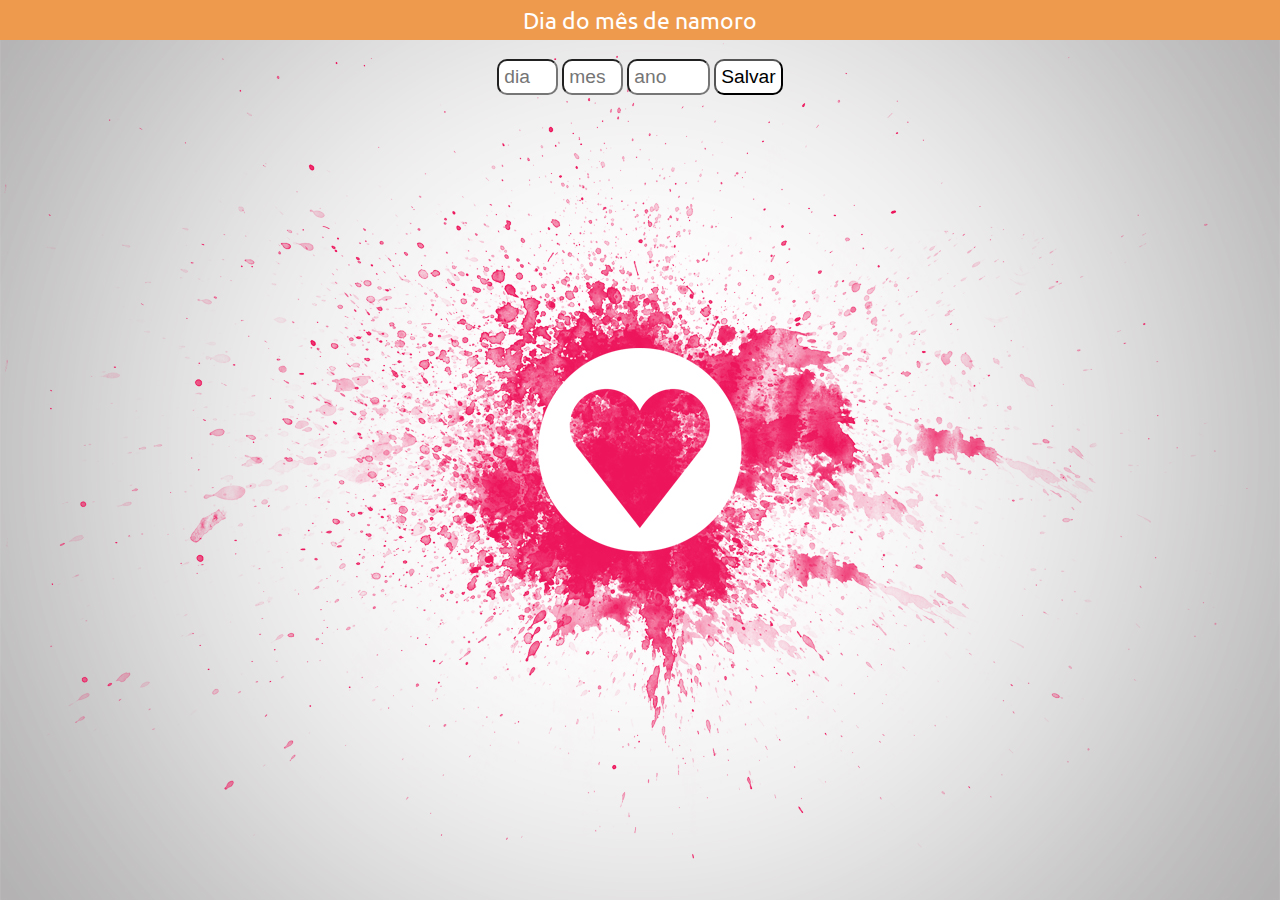
==== index.html @ 0b7e7f08 "design" ====
<!DOCTYPE html>
<html lang="pt-br">
    <head>
        <meta charset="utf-8">
        <meta name="viewport" content="width=device-width, user-scalable=no, initial-scale=1, maximum-scale=1.0">
        <title>Dia do mês de namoro</title>
        <link rel="stylesheet" type="text/css" href="http://fonts.googleapis.com/css?family=Ubuntu:regular,bold&subset=Latin">
        <link rel="stylesheet" type="text/css" href="/static/style.css">
        <script src="/static/js/main.js"></script>
        <meta charset="utf-8">
    </head>
    <body style="margin: 0;">

        <div id="tela_salvar">
            <div class="title">Dia do mês de namoro</div>
            <p>
                <input type="text" id="dia" size="2" maxlength="2" placeholder="dia">
                <input type="text" id="mes" size="2" maxlength="2" placeholder="mes">
                <input type="text" id="ano" size="4" maxlength="4" placeholder="ano">
                <input type="button" id="salvar" value="Salvar">
            </p>
        </div>
        <div id="tela_resultado">
            
        </div>

        <script>

        var tela_resultado = document.getElementById('tela_resultado');
        var tela_salvar = document.getElementById('tela_salvar');
        var btnSalvar = document.getElementById('salvar');

        var reset = function (){
            // console.log('reset');
            localStorage.clear();
            tela_resultado.style.display = "none";
            salvar();
        }

        var resultado = function() {
            var niver = localStorage.getItem('niver');
            // console.log('resultado');
            tela_resultado.style.display = "block";
            data = niver.split('/');
            dia = data[0];
            mes = data[1];
            ano = data[2];
            // console.log(dia);

            function totaldifDate(data1, data2) {
                var birthdiaThisYear = new Date(data2.getFullYear(), data1.getMonth(), data1.getDate());
                var ano = data2.getFullYear() - data1.getFullYear();

                if(birthdiaThisYear > data2) {
                    ano--;
                }

                // console.log(data1.getMonth());
                // console.log(data2.getMonth()+1);

                mes = 12-data1.getMonth()+data2.getMonth()+1;
                if ( mes > 12 ){
                    mes = mes - 12;
                } else if( mes == 12 ){
                    ano++;
                    mes = 0;
                }

                if ( mes == 0 ){
                    mes = '';
                } else {
                    if (mes == 1){
                        mes = " e " + mes + " mes";
                    }
                    else {
                        mes = " e " + mes + " meses";
                    }

                }
                if (ano > 1)
                    return ano + " anos" + mes + ' de amor';
                else
                    return ano + " ano" + mes + ' de amor';

            }

            function difDate(data1, data2) {
                return Math.ceil((data1.getTime()-data2.getTime())/1000/60/60/24);
            }

            var resultado = tela_resultado;
            var df = new Date();
            var df = new Date(df.getFullYear(), df.getMonth(), df.getDate());
            var di = new Date(df.getFullYear(), df.getMonth(), dia);
            // console.log(mes);
            var tdi = new Date(ano, mes, dia);
            // console.log('data inicial total ' + tdi);
            // console.log('data inicial ' + di);
            // console.log('data final ' + df);

            if ( di < df ) {
                var di = new Date(df.getFullYear(), df.getMonth()+1, dia);
                // console.log('data inicial for menor que data final');
            }

            total_dias = totaldifDate(tdi, df);
            dias = difDate(di, df);

            if ( dias == 0 ) {
                resultado.innerHTML = '<p>Parabéns</p><p>' + total_dias + '</p>';
            } else {


                // var hoje = new Date();
                // mes = (12-hoje.getMonth())+tdi.getMonth();
                // if( mes ){

                // }
                // console.log(mes);

                if ( dias == 1){
                    dias = dias + " dia";
                } else {
                    dias = dias + " dias";
                }
                resultado.innerHTML = "<div class='title'>Dia do mês de namoro</div><p>Próximo dia do mês é daqui:</p>"+dias+"<p></p>";
            }
            resultado.innerHTML = resultado.innerHTML + '<input type="button" id="reset" value="Alterar data">';
            document.getElementById('reset').addEventListener('click', reset);
        }

        var salvar = function (){
            console.log('salvar');
            tela_salvar.style.display = "block";
            function salvar(){
                var dia = document.getElementById('dia').value;
                var mes = document.getElementById('mes').value;
                var ano = document.getElementById('ano').value;

                if ( dia && mes && ano ) {
                    niver = dia + '/' + mes + "/" + ano
                    localStorage.setItem('niver', niver);
                    tela_salvar.style.display = "none";
                    resultado();
                } else {
                    alert('Preencha dia, mes e ano');
                }

            }
            btnSalvar.addEventListener('click', salvar);
        }

        var niver = localStorage.getItem('niver');
        if(niver == null) {
            salvar();
        } else {
            resultado();
        }
        </script>


    </body>
</html>
---- static/style.css ----
body{
    background: url(/static/imgs/bg.jpg) no-repeat center center fixed;
    background-size: cover; /*Css padrão*/
    -webkit-background-size: cover; /*Css safari e chrome*/
    -moz-background-size: cover; /*Css firefox*/
    -ms-background-size: cover; /*Css IE não use mer#^@%#*/
    -o-background-size: cover; /*Css Opera*/
    font-size: 16px;
    font-family: Ubuntu, sans-serif;
}
p {
    text-align: center;
}
div {
    text-align: center;
    font-size: 1.2em;
}
div.title {
    background-color: #EE9A4D;
    color: white;
    padding: 5px;
}
input[type="button"], input[type="text"] {
    padding: 5px;
    background-color: white;
    border-radius: 10px;
    font-size: 1em;
}
#tela_salvar, #tela_resultado {
    display: none;
}
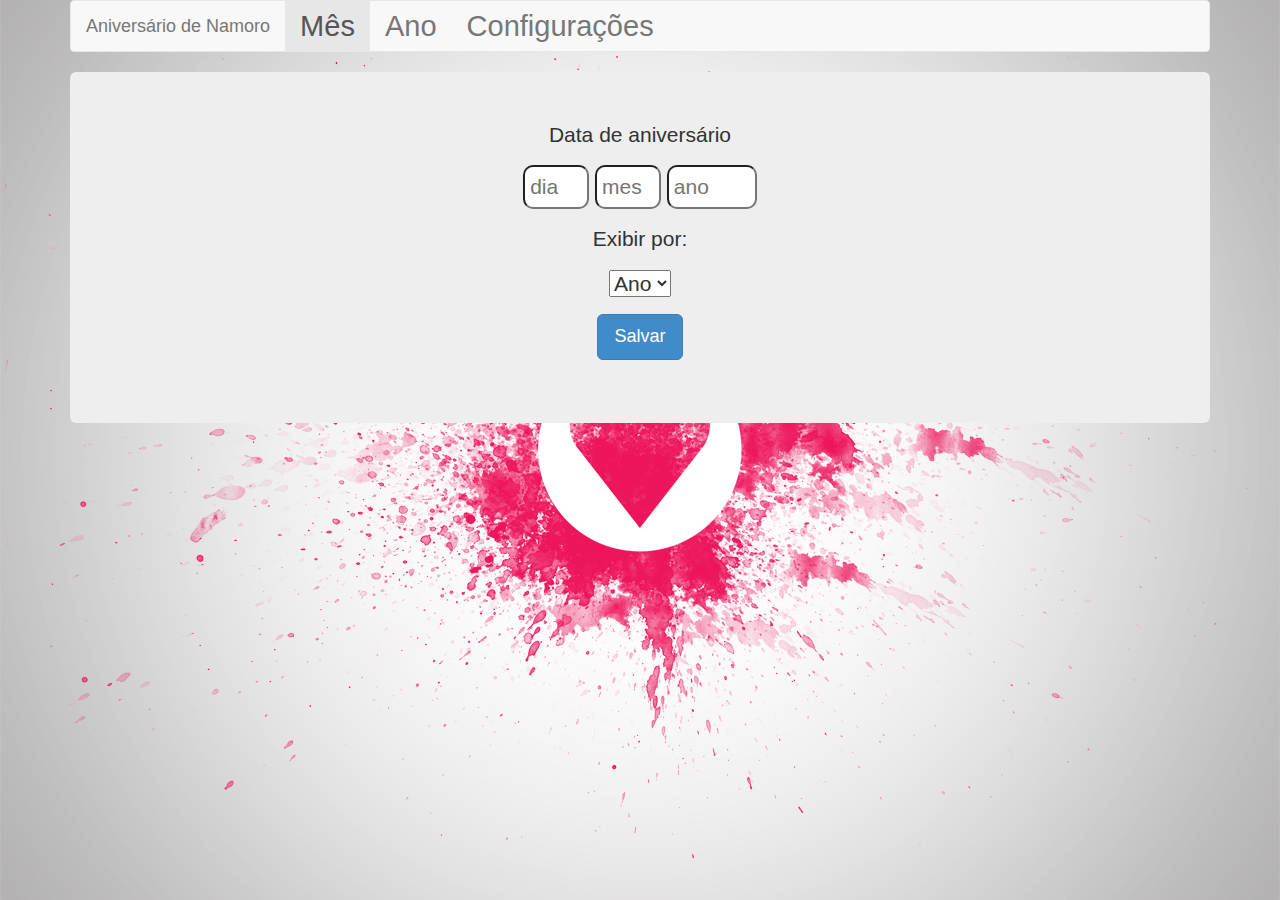
==== commit bb891766: "mor" ====
--- a/index.html
+++ b/index.html
@@ -3,27 +3,57 @@
     <head>
         <meta charset="utf-8">
         <meta name="viewport" content="width=device-width, user-scalable=no, initial-scale=1, maximum-scale=1.0">
-        <title>Dia do mês de namoro</title>
+        <title>Aniversário de Namoro</title>
         <link rel="stylesheet" type="text/css" href="http://fonts.googleapis.com/css?family=Ubuntu:regular,bold&subset=Latin">
         <link rel="stylesheet" type="text/css" href="/static/style.css">
+        <link href="/static/bootstrap/css/bootstrap.min.css" rel="stylesheet">
         <script src="/static/js/main.js"></script>
         <meta charset="utf-8">
     </head>
     <body style="margin: 0;">
 
-        <div id="tela_salvar">
-            <div class="title">Dia do mês de namoro</div>
-            <p>
-                <input type="text" id="dia" size="2" maxlength="2" placeholder="dia">
-                <input type="text" id="mes" size="2" maxlength="2" placeholder="mes">
-                <input type="text" id="ano" size="4" maxlength="4" placeholder="ano">
-                <input type="button" id="salvar" value="Salvar">
-            </p>
-        </div>
-        <div id="tela_resultado">
-            
-        </div>
-
+        <div class="container">
+
+            <!-- Static navbar -->
+            <div class="navbar navbar-default" role="navigation">
+                <div class="container-fluid">
+                    <div class="navbar-header">
+                        <a class="navbar-brand" href="#">Aniversário de Namoro</a>
+                    </div>
+                    <div class="navbar-collapse collapse">
+                        <ul class="nav navbar-nav">
+                            <li class="active"><a href="#">Mês</a></li>
+                            <li><a href="#">Ano</a></li>
+                            <li><a href="#">Configurações</a></li>
+                            <li class="dropdown">
+                        </ul>
+                    </div><!--/.nav-collapse -->
+                </div><!--/.container-fluid -->
+            </div>
+
+            <!-- Main component for a primary marketing message or call to action -->
+            <div id="tela_salvar" class="jumbotron">
+                <p>Data de aniversário</p>
+                <p>
+                    <input type="text" id="dia" size="2" maxlength="2" placeholder="dia">
+                    <input type="text" id="mes" size="2" maxlength="2" placeholder="mes">
+                    <input type="text" id="ano" size="4" maxlength="4" placeholder="ano">
+                </p>
+                <p>Exibir por: </p>
+                <p>
+                    <select id="filtro" name"filtro">
+                        <option value="ano">Ano</option>
+                        <option value="mes">Mês</option>
+                    </select>
+                </p>
+                <p><a class="btn btn-lg btn-primary" type="button" id="salvar">Salvar</a></p>
+            </div>
+
+            <div id="tela_resultado"></div>
+        </div> <!-- /container -->
+
+        <script src="/static/jquery.min.js"></script>
+        <script src="/static/bootstrap/js/bootstrap.min.js"></script>
         <script>
 
         var tela_resultado = document.getElementById('tela_resultado');
@@ -37,7 +67,7 @@
             salvar();
         }
 
-        var resultado = function() {
+        var resultadoMes = function() {
             var niver = localStorage.getItem('niver');
             // console.log('resultado');
             tela_resultado.style.display = "block";
@@ -123,7 +153,7 @@
                 } else {
                     dias = dias + " dias";
                 }
-                resultado.innerHTML = "<div class='title'>Dia do mês de namoro</div><p>Próximo dia do mês é daqui:</p>"+dias+"<p></p>";
+                resultado.innerHTML = "<p>Próximo dia do mês é daqui:</p>"+dias+"<p></p>";
             }
             resultado.innerHTML = resultado.innerHTML + '<input type="button" id="reset" value="Alterar data">';
             document.getElementById('reset').addEventListener('click', reset);
@@ -136,10 +166,12 @@
                 var dia = document.getElementById('dia').value;
                 var mes = document.getElementById('mes').value;
                 var ano = document.getElementById('ano').value;
+                var filtro = document.getElementById('filtro').value;
 
                 if ( dia && mes && ano ) {
                     niver = dia + '/' + mes + "/" + ano
                     localStorage.setItem('niver', niver);
+                    localStorage.setItem('filtro', filtro);
                     tela_salvar.style.display = "none";
                     resultado();
                 } else {
@@ -151,10 +183,16 @@
         }
 
         var niver = localStorage.getItem('niver');
+        var filtro = localStorage.getItem('filtro');
         if(niver == null) {
             salvar();
         } else {
-            resultado();
+            if ( filtro == "mes") {
+               resultadoMes(); 
+            } else {
+               resultadoMes(); 
+
+            }
         }
         </script>
 
--- a/static/style.css
+++ b/static/style.css
@@ -26,6 +26,5 @@
     border-radius: 10px;
     font-size: 1em;
 }
-#tela_salvar, #tela_resultado {
-    display: none;
+.panel p{
 }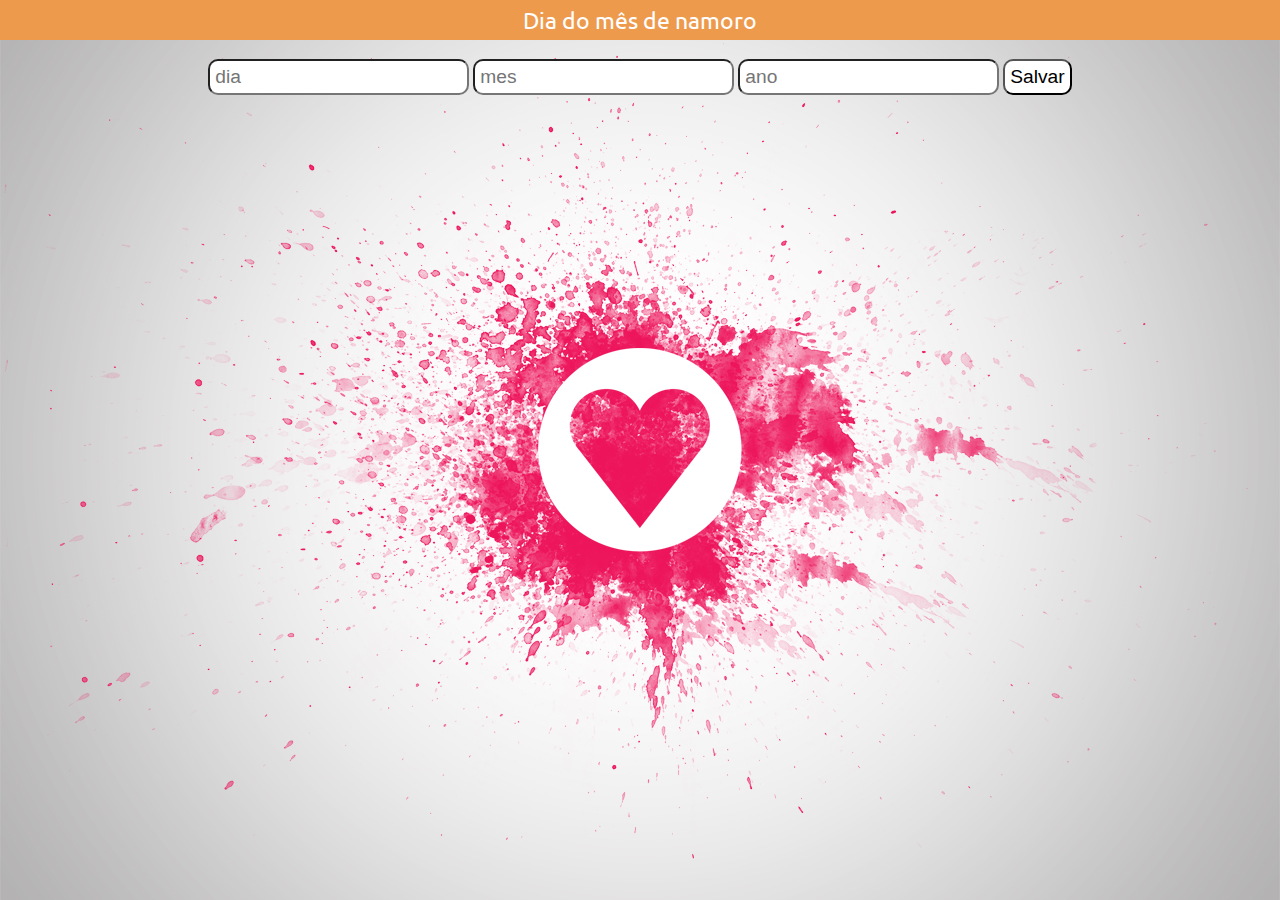
==== commit 5fb5ec4c: "merge" ====
--- a/index.html
+++ b/index.html
@@ -3,57 +3,27 @@
     <head>
         <meta charset="utf-8">
         <meta name="viewport" content="width=device-width, user-scalable=no, initial-scale=1, maximum-scale=1.0">
-        <title>Aniversário de Namoro</title>
+        <title>Dia do mês de namoro</title>
         <link rel="stylesheet" type="text/css" href="http://fonts.googleapis.com/css?family=Ubuntu:regular,bold&subset=Latin">
         <link rel="stylesheet" type="text/css" href="/static/style.css">
-        <link href="/static/bootstrap/css/bootstrap.min.css" rel="stylesheet">
         <script src="/static/js/main.js"></script>
         <meta charset="utf-8">
     </head>
     <body style="margin: 0;">
 
-        <div class="container">
+        <div id="tela_salvar">
+            <div class="title">Dia do mês de namoro</div>
+            <p>
+                <input type="number" id="dia" size="2" maxlength="2" placeholder="dia">
+                <input type="number" id="mes" size="2" maxlength="2" placeholder="mes">
+                <input type="number" id="ano" size="4" maxlength="4" placeholder="ano">
+                <input type="button" id="salvar" value="Salvar">
+            </p>
+        </div>
+        <div id="tela_resultado">
+            
+        </div>
 
-            <!-- Static navbar -->
-            <div class="navbar navbar-default" role="navigation">
-                <div class="container-fluid">
-                    <div class="navbar-header">
-                        <a class="navbar-brand" href="#">Aniversário de Namoro</a>
-                    </div>
-                    <div class="navbar-collapse collapse">
-                        <ul class="nav navbar-nav">
-                            <li class="active"><a href="#">Mês</a></li>
-                            <li><a href="#">Ano</a></li>
-                            <li><a href="#">Configurações</a></li>
-                            <li class="dropdown">
-                        </ul>
-                    </div><!--/.nav-collapse -->
-                </div><!--/.container-fluid -->
-            </div>
-
-            <!-- Main component for a primary marketing message or call to action -->
-            <div id="tela_salvar" class="jumbotron">
-                <p>Data de aniversário</p>
-                <p>
-                    <input type="text" id="dia" size="2" maxlength="2" placeholder="dia">
-                    <input type="text" id="mes" size="2" maxlength="2" placeholder="mes">
-                    <input type="text" id="ano" size="4" maxlength="4" placeholder="ano">
-                </p>
-                <p>Exibir por: </p>
-                <p>
-                    <select id="filtro" name"filtro">
-                        <option value="ano">Ano</option>
-                        <option value="mes">Mês</option>
-                    </select>
-                </p>
-                <p><a class="btn btn-lg btn-primary" type="button" id="salvar">Salvar</a></p>
-            </div>
-
-            <div id="tela_resultado"></div>
-        </div> <!-- /container -->
-
-        <script src="/static/jquery.min.js"></script>
-        <script src="/static/bootstrap/js/bootstrap.min.js"></script>
         <script>
 
         var tela_resultado = document.getElementById('tela_resultado');
@@ -67,7 +37,7 @@
             salvar();
         }
 
-        var resultadoMes = function() {
+        var resultado = function() {
             var niver = localStorage.getItem('niver');
             // console.log('resultado');
             tela_resultado.style.display = "block";
@@ -153,7 +123,7 @@
                 } else {
                     dias = dias + " dias";
                 }
-                resultado.innerHTML = "<p>Próximo dia do mês é daqui:</p>"+dias+"<p></p>";
+                resultado.innerHTML = "<div class='title'>Dia do mês de namoro</div><p>Próximo dia do mês é daqui:</p>"+dias+"<p></p>";
             }
             resultado.innerHTML = resultado.innerHTML + '<input type="button" id="reset" value="Alterar data">';
             document.getElementById('reset').addEventListener('click', reset);
@@ -166,12 +136,10 @@
                 var dia = document.getElementById('dia').value;
                 var mes = document.getElementById('mes').value;
                 var ano = document.getElementById('ano').value;
-                var filtro = document.getElementById('filtro').value;
 
                 if ( dia && mes && ano ) {
                     niver = dia + '/' + mes + "/" + ano
                     localStorage.setItem('niver', niver);
-                    localStorage.setItem('filtro', filtro);
                     tela_salvar.style.display = "none";
                     resultado();
                 } else {
@@ -183,16 +151,10 @@
         }
 
         var niver = localStorage.getItem('niver');
-        var filtro = localStorage.getItem('filtro');
         if(niver == null) {
             salvar();
         } else {
-            if ( filtro == "mes") {
-               resultadoMes(); 
-            } else {
-               resultadoMes(); 
-
-            }
+            resultado();
         }
         </script>
 
--- a/static/style.css
+++ b/static/style.css
@@ -20,11 +20,12 @@
     color: white;
     padding: 5px;
 }
-input[type="button"], input[type="text"] {
+input[type="button"], input[type="text"] , input[type="number"] {
     padding: 5px;
     background-color: white;
     border-radius: 10px;
     font-size: 1em;
 }
-.panel p{
+#tela_salvar, #tela_resultado {
+    display: none;
 }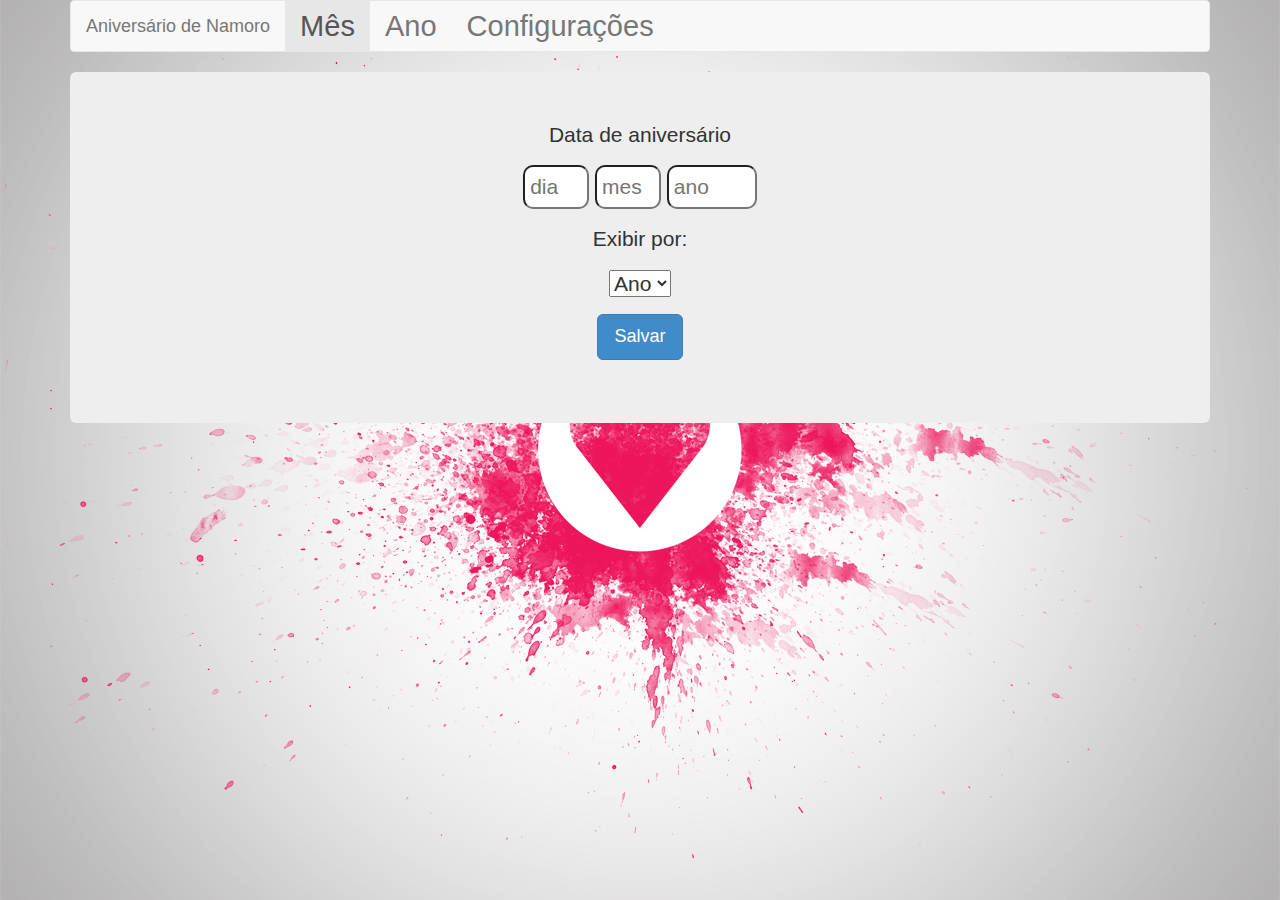
==== commit 99676345: "merge" ====
--- a/index.html
+++ b/index.html
@@ -3,27 +3,57 @@
     <head>
         <meta charset="utf-8">
         <meta name="viewport" content="width=device-width, user-scalable=no, initial-scale=1, maximum-scale=1.0">
-        <title>Dia do mês de namoro</title>
+        <title>Aniversário de Namoro</title>
         <link rel="stylesheet" type="text/css" href="http://fonts.googleapis.com/css?family=Ubuntu:regular,bold&subset=Latin">
-        <link rel="stylesheet" type="text/css" href="/static/style.css">
-        <script src="/static/js/main.js"></script>
+        <link rel="stylesheet" type="text/css" href="static/style.css">
+        <link href="static/bootstrap/css/bootstrap.min.css" rel="stylesheet">
+        <script src="static/js/main.js"></script>
         <meta charset="utf-8">
     </head>
     <body style="margin: 0;">
 
-        <div id="tela_salvar">
-            <div class="title">Dia do mês de namoro</div>
-            <p>
-                <input type="number" id="dia" size="2" maxlength="2" placeholder="dia">
-                <input type="number" id="mes" size="2" maxlength="2" placeholder="mes">
-                <input type="number" id="ano" size="4" maxlength="4" placeholder="ano">
-                <input type="button" id="salvar" value="Salvar">
-            </p>
-        </div>
-        <div id="tela_resultado">
-            
-        </div>
-
+        <div class="container">
+
+            <!-- Static navbar -->
+            <div class="navbar navbar-default" role="navigation">
+                <div class="container-fluid">
+                    <div class="navbar-header">
+                        <a class="navbar-brand" href="#">Aniversário de Namoro</a>
+                    </div>
+                    <div class="navbar-collapse collapse">
+                        <ul class="nav navbar-nav">
+                            <li class="active"><a href="#">Mês</a></li>
+                            <li><a href="#">Ano</a></li>
+                            <li><a href="#">Configurações</a></li>
+                            <li class="dropdown">
+                        </ul>
+                    </div><!--/.nav-collapse -->
+                </div><!--/.container-fluid -->
+            </div>
+
+            <!-- Main component for a primary marketing message or call to action -->
+            <div id="tela_salvar" class="jumbotron">
+                <p>Data de aniversário</p>
+                <p>
+                    <input type="text" id="dia" size="2" maxlength="2" placeholder="dia">
+                    <input type="text" id="mes" size="2" maxlength="2" placeholder="mes">
+                    <input type="text" id="ano" size="4" maxlength="4" placeholder="ano">
+                </p>
+                <p>Exibir por: </p>
+                <p>
+                    <select id="filtro" name"filtro">
+                        <option value="ano">Ano</option>
+                        <option value="mes">Mês</option>
+                    </select>
+                </p>
+                <p><a class="btn btn-lg btn-primary" type="button" id="salvar">Salvar</a></p>
+            </div>
+
+            <div id="tela_resultado"></div>
+        </div> <!-- /container -->
+
+        <script src="static/jquery.min.js"></script>
+        <script src="static/bootstrap/js/bootstrap.min.js"></script>
         <script>
 
         var tela_resultado = document.getElementById('tela_resultado');
@@ -37,7 +67,7 @@
             salvar();
         }
 
-        var resultado = function() {
+        var resultadoMes = function() {
             var niver = localStorage.getItem('niver');
             // console.log('resultado');
             tela_resultado.style.display = "block";
@@ -123,7 +153,7 @@
                 } else {
                     dias = dias + " dias";
                 }
-                resultado.innerHTML = "<div class='title'>Dia do mês de namoro</div><p>Próximo dia do mês é daqui:</p>"+dias+"<p></p>";
+                resultado.innerHTML = "<p>Próximo dia do mês é daqui:</p>"+dias+"<p></p>";
             }
             resultado.innerHTML = resultado.innerHTML + '<input type="button" id="reset" value="Alterar data">';
             document.getElementById('reset').addEventListener('click', reset);
@@ -136,10 +166,12 @@
                 var dia = document.getElementById('dia').value;
                 var mes = document.getElementById('mes').value;
                 var ano = document.getElementById('ano').value;
+                var filtro = document.getElementById('filtro').value;
 
                 if ( dia && mes && ano ) {
                     niver = dia + '/' + mes + "/" + ano
                     localStorage.setItem('niver', niver);
+                    localStorage.setItem('filtro', filtro);
                     tela_salvar.style.display = "none";
                     resultado();
                 } else {
@@ -151,10 +183,16 @@
         }
 
         var niver = localStorage.getItem('niver');
+        var filtro = localStorage.getItem('filtro');
         if(niver == null) {
             salvar();
         } else {
-            resultado();
+            if ( filtro == "mes") {
+               resultadoMes(); 
+            } else {
+               resultadoMes(); 
+
+            }
         }
         </script>
 
--- a/static/style.css
+++ b/static/style.css
@@ -26,6 +26,5 @@
     border-radius: 10px;
     font-size: 1em;
 }
-#tela_salvar, #tela_resultado {
-    display: none;
+.panel p{
 }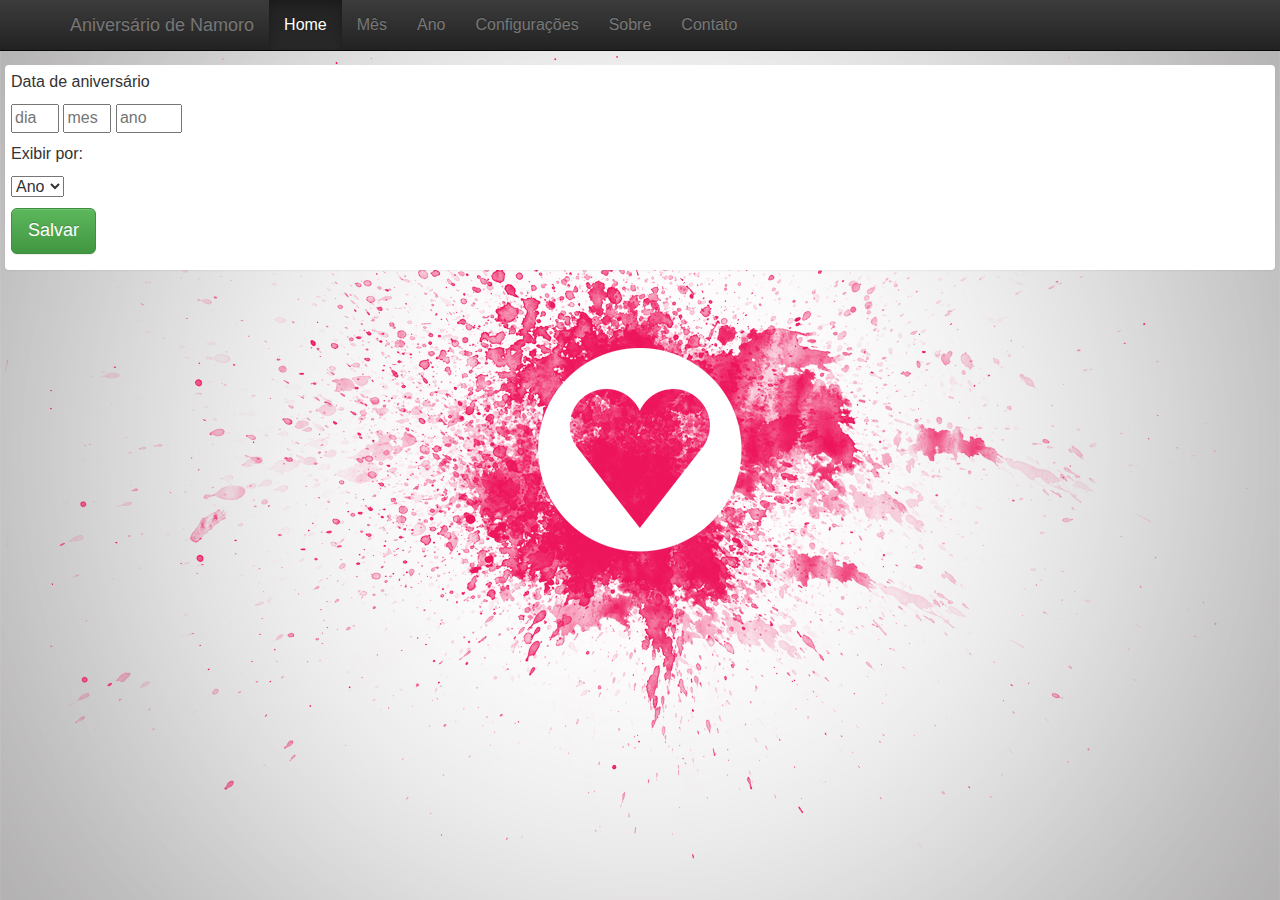
==== commit cfbeb750: "parabens" ====
--- a/index.html
+++ b/index.html
@@ -1,201 +1,102 @@
 <!DOCTYPE html>
-<html lang="pt-br">
-    <head>
-        <meta charset="utf-8">
-        <meta name="viewport" content="width=device-width, user-scalable=no, initial-scale=1, maximum-scale=1.0">
-        <title>Aniversário de Namoro</title>
-        <link rel="stylesheet" type="text/css" href="http://fonts.googleapis.com/css?family=Ubuntu:regular,bold&subset=Latin">
-        <link rel="stylesheet" type="text/css" href="static/style.css">
-        <link href="static/bootstrap/css/bootstrap.min.css" rel="stylesheet">
-        <script src="static/js/main.js"></script>
-        <meta charset="utf-8">
-    </head>
-    <body style="margin: 0;">
+<html lang="en">
+  <head>
+    <meta charset="utf-8">
+    <meta http-equiv="X-UA-Compatible" content="IE=edge">
+    <meta name="viewport" content="width=device-width, initial-scale=1">
+    <meta name="description" content="">
+    <meta name="author" content="">
 
-        <div class="container">
+    <title>Aniversário de namoro</title>
 
-            <!-- Static navbar -->
-            <div class="navbar navbar-default" role="navigation">
-                <div class="container-fluid">
-                    <div class="navbar-header">
-                        <a class="navbar-brand" href="#">Aniversário de Namoro</a>
-                    </div>
-                    <div class="navbar-collapse collapse">
-                        <ul class="nav navbar-nav">
-                            <li class="active"><a href="#">Mês</a></li>
-                            <li><a href="#">Ano</a></li>
-                            <li><a href="#">Configurações</a></li>
-                            <li class="dropdown">
-                        </ul>
-                    </div><!--/.nav-collapse -->
-                </div><!--/.container-fluid -->
-            </div>
+    <!-- Bootstrap core CSS -->
+    <link href="/static/bootstrap/css/bootstrap.min.css" rel="stylesheet">
+    <!-- Bootstrap theme -->
+    <link href="/static/bootstrap/css/bootstrap-theme.min.css" rel="stylesheet">
 
-            <!-- Main component for a primary marketing message or call to action -->
-            <div id="tela_salvar" class="jumbotron">
-                <p>Data de aniversário</p>
-                <p>
-                    <input type="text" id="dia" size="2" maxlength="2" placeholder="dia">
-                    <input type="text" id="mes" size="2" maxlength="2" placeholder="mes">
-                    <input type="text" id="ano" size="4" maxlength="4" placeholder="ano">
-                </p>
-                <p>Exibir por: </p>
-                <p>
-                    <select id="filtro" name"filtro">
-                        <option value="ano">Ano</option>
-                        <option value="mes">Mês</option>
-                    </select>
-                </p>
-                <p><a class="btn btn-lg btn-primary" type="button" id="salvar">Salvar</a></p>
-            </div>
+    <link href="/static/base.css" rel="stylesheet">
 
-            <div id="tela_resultado"></div>
-        </div> <!-- /container -->
+  </head>
 
-        <script src="static/jquery.min.js"></script>
-        <script src="static/bootstrap/js/bootstrap.min.js"></script>
-        <script>
+  <body role="document">
 
-        var tela_resultado = document.getElementById('tela_resultado');
-        var tela_salvar = document.getElementById('tela_salvar');
-        var btnSalvar = document.getElementById('salvar');
+    <!-- Fixed navbar -->
+    <div class="navbar navbar-inverse navbar-fixed-top" role="navigation">
+      <div class="container">
+        <div class="navbar-header">
+          <button type="button" class="navbar-toggle" data-toggle="collapse" data-target=".navbar-collapse">
+            <span class="sr-only">Toggle navigation</span>
+            <span class="icon-bar"></span>
+            <span class="icon-bar"></span>
+            <span class="icon-bar"></span>
+          </button>
+          <a class="navbar-brand" href="#">Aniversário de Namoro</a>
+        </div>
+        <div class="navbar-collapse collapse">
+          <ul class="nav navbar-nav">
+            <li class="active"><a href="index.html">Home</a></li>
+            <li><a href="mes.html">Mês</a></li>
+            <li><a href="ano.html">Ano</a></li>
+            <li><a href="config.html">Configurações</a></li>
+            <li><a href="sobre.html">Sobre</a></li>
+            <li><a href="contato.html">Contato</a></li>
+          </ul>
+        </div><!--/.nav-collapse -->
+      </div>
+    </div>
 
-        var reset = function (){
-            // console.log('reset');
-            localStorage.clear();
-            tela_resultado.style.display = "none";
-            salvar();
-        }
+    <div class="container theme-showcase" role="main">
 
-        var resultadoMes = function() {
-            var niver = localStorage.getItem('niver');
-            // console.log('resultado');
-            tela_resultado.style.display = "block";
-            data = niver.split('/');
-            dia = data[0];
-            mes = data[1];
-            ano = data[2];
-            // console.log(dia);
+      <!-- Main jumbotron for a primary marketing message or call to action -->
+      <div class="panel">
+        <p>Aniversário no dia <b><span id="result_data"></span></b></p>
+        <p><b>Alerta por <span id="result_filter"></span></b> </p>
+        <p><span id="result_screen" ></span></p>
+        <div id="parabens">
+          <div>Parabéns!</div>
+          <div class="left call">Ligar</div>
+          <div class="right sms">Sms</div>
+        </div>
+      </div>
 
-            function totaldifDate(data1, data2) {
-                var birthdiaThisYear = new Date(data2.getFullYear(), data1.getMonth(), data1.getDate());
-                var ano = data2.getFullYear() - data1.getFullYear();
-
-                if(birthdiaThisYear > data2) {
-                    ano--;
-                }
-
-                // console.log(data1.getMonth());
-                // console.log(data2.getMonth()+1);
-
-                mes = 12-data1.getMonth()+data2.getMonth()+1;
-                if ( mes > 12 ){
-                    mes = mes - 12;
-                } else if( mes == 12 ){
-                    ano++;
-                    mes = 0;
-                }
-
-                if ( mes == 0 ){
-                    mes = '';
-                } else {
-                    if (mes == 1){
-                        mes = " e " + mes + " mes";
-                    }
-                    else {
-                        mes = " e " + mes + " meses";
-                    }
-
-                }
-                if (ano > 1)
-                    return ano + " anos" + mes + ' de amor';
-                else
-                    return ano + " ano" + mes + ' de amor';
-
-            }
-
-            function difDate(data1, data2) {
-                return Math.ceil((data1.getTime()-data2.getTime())/1000/60/60/24);
-            }
-
-            var resultado = tela_resultado;
-            var df = new Date();
-            var df = new Date(df.getFullYear(), df.getMonth(), df.getDate());
-            var di = new Date(df.getFullYear(), df.getMonth(), dia);
-            // console.log(mes);
-            var tdi = new Date(ano, mes, dia);
-            // console.log('data inicial total ' + tdi);
-            // console.log('data inicial ' + di);
-            // console.log('data final ' + df);
-
-            if ( di < df ) {
-                var di = new Date(df.getFullYear(), df.getMonth()+1, dia);
-                // console.log('data inicial for menor que data final');
-            }
-
-            total_dias = totaldifDate(tdi, df);
-            dias = difDate(di, df);
-
-            if ( dias == 0 ) {
-                resultado.innerHTML = '<p>Parabéns</p><p>' + total_dias + '</p>';
-            } else {
+    </div> <!-- /container -->
 
 
-                // var hoje = new Date();
-                // mes = (12-hoje.getMonth())+tdi.getMonth();
-                // if( mes ){
-
-                // }
-                // console.log(mes);
-
-                if ( dias == 1){
-                    dias = dias + " dia";
-                } else {
-                    dias = dias + " dias";
-                }
-                resultado.innerHTML = "<p>Próximo dia do mês é daqui:</p>"+dias+"<p></p>";
-            }
-            resultado.innerHTML = resultado.innerHTML + '<input type="button" id="reset" value="Alterar data">';
-            document.getElementById('reset').addEventListener('click', reset);
-        }
-
-        var salvar = function (){
-            console.log('salvar');
-            tela_salvar.style.display = "block";
-            function salvar(){
-                var dia = document.getElementById('dia').value;
-                var mes = document.getElementById('mes').value;
-                var ano = document.getElementById('ano').value;
-                var filtro = document.getElementById('filtro').value;
-
-                if ( dia && mes && ano ) {
-                    niver = dia + '/' + mes + "/" + ano
-                    localStorage.setItem('niver', niver);
-                    localStorage.setItem('filtro', filtro);
-                    tela_salvar.style.display = "none";
-                    resultado();
-                } else {
-                    alert('Preencha dia, mes e ano');
-                }
-
-            }
-            btnSalvar.addEventListener('click', salvar);
-        }
+    <!-- Bootstrap core JavaScript
+    ================================================== -->
+    <!-- Placed at the end of the document so the pages load faster -->
+    <script src="/static/libs/jquery.min.js"></script>
+    <script src="/static/bootstrap/js/bootstrap.min.js"></script>
+    <script src="/static/js/main.js"></script>
+    <script type="text/javascript">
 
         var niver = localStorage.getItem('niver');
         var filtro = localStorage.getItem('filtro');
-        if(niver == null) {
-            salvar();
+        var result_screen = document.getElementById('result_screen');
+        var result_data = document.getElementById('result_data');
+        var result_filter = document.getElementById('result_filter');
+        var parabens = document.getElementById('parabens');
+        var result = "";
+
+        result_data.innerHTML = niver;
+        result_filter.innerHTML = filtro;
+
+        if( niver == null ){
+          location.href="config.html";
         } else {
-            if ( filtro == "mes") {
-               resultadoMes(); 
+          if ( filtro == "mes") {
+                result = resultadoMes(); 
             } else {
-               resultadoMes(); 
+                result = resultadoAno(); 
+          }
 
-            }
+          if( result == "0" ){
+            parabens.style.display = 'block';
+          } else {
+            result_screen.innerHTML = innerHTML;
+          }
+          
         }
-        </script>
-
-
-    </body>
+    </script>
+  </body>
 </html>
--- a/static/base.css
+++ b/static/base.css
@@ -0,0 +1,34 @@
+body{
+    background: url(/static/imgs/bg.jpg) no-repeat center center fixed;
+    background-size: cover; /*Css padrão*/
+    -webkit-background-size: cover; /*Css safari e chrome*/
+    -moz-background-size: cover; /*Css firefox*/
+    -ms-background-size: cover; /*Css IE não use mer#^@%#*/
+    -o-background-size: cover; /*Css Opera*/
+    font-size: 16px;
+    font-family: Ubuntu, sans-serif;
+}
+.panel {
+    margin: 5px;
+    margin-top: 65px;
+    padding: 5px;
+}
+
+#parabens {
+    display: none;
+    overflow: hidden;
+    text-align: center;
+    padding: 10px;
+}
+
+#parabens .left{
+    float: left;
+    width: 46%;
+    padding: 2%
+}
+
+#parabens .right{
+    float: left;
+    width: 46%;
+    padding: 2%
+}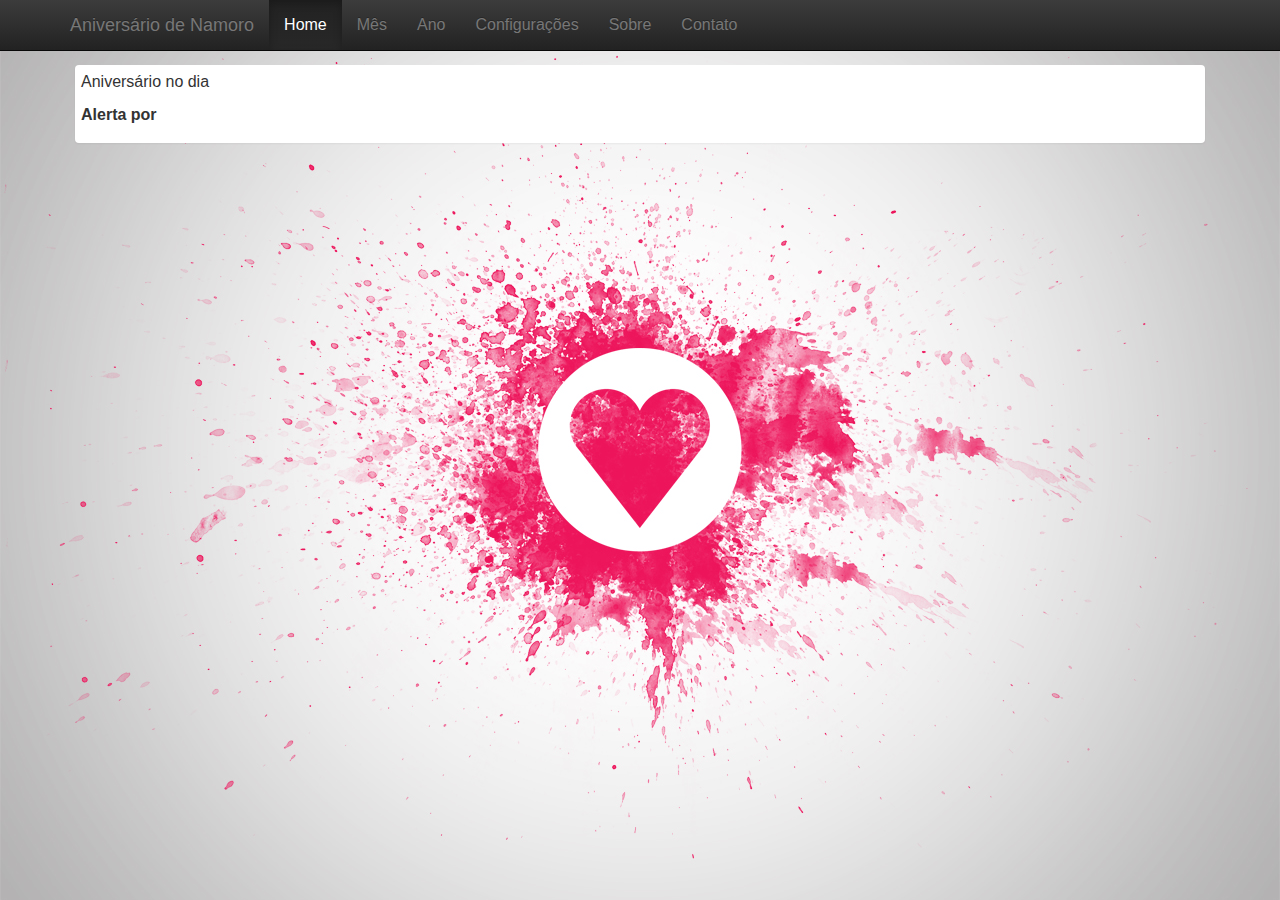
==== commit 63a47ed4: "niver" ====
--- a/index.html
+++ b/index.html
@@ -50,6 +50,7 @@
       <!-- Main jumbotron for a primary marketing message or call to action -->
       <div class="panel">
         <p>Aniversário no dia <b><span id="result_data"></span></b></p>
+        <p><span id="total_dias"></span></p>
         <p><b>Alerta por <span id="result_filter"></span></b> </p>
         <p><span id="result_screen" ></span></p>
         <div id="parabens">
@@ -74,26 +75,40 @@
         var filtro = localStorage.getItem('filtro');
         var result_screen = document.getElementById('result_screen');
         var result_data = document.getElementById('result_data');
+        var total_dias = document.getElementById('total_dias');
         var result_filter = document.getElementById('result_filter');
         var parabens = document.getElementById('parabens');
         var result = "";
 
+
+        var df = new Date();
+        var niver = localStorage.getItem('niver');
+        data = niver.split('/');
+        dia = data[0];
+        mes = data[1];
+        ano = data[2];
+        var df = new Date(df.getFullYear(), df.getMonth(), df.getDate());
+        var tdi = new Date(ano, mes, dia);
+
+        together = totaldifDate(tdi, df);
+
+        total_dias.innerHTML = together;
         result_data.innerHTML = niver;
-        result_filter.innerHTML = filtro;
 
         if( niver == null ){
           location.href="config.html";
         } else {
           if ( filtro == "mes") {
                 result = resultadoMes(); 
+                result_filter.innerHTML = "mês";
             } else {
                 result = resultadoAno(); 
+                result_filter.innerHTML = filtro;
           }
-
           if( result == "0" ){
             parabens.style.display = 'block';
           } else {
-            result_screen.innerHTML = innerHTML;
+            result_screen.innerHTML = result;
           }
           
         }
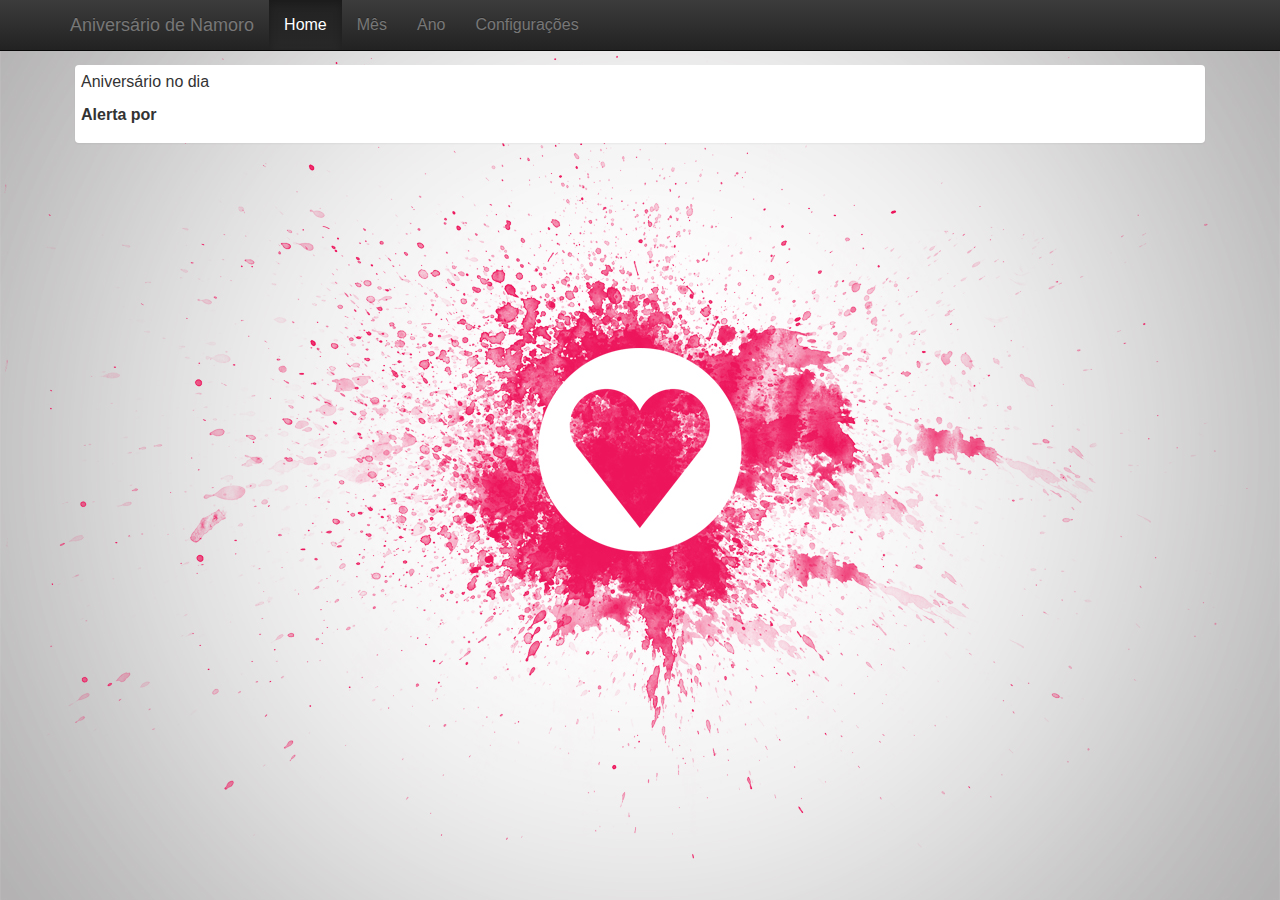
==== commit c8636c95: "update sms e ligacao" ====
--- a/index.html
+++ b/index.html
@@ -38,8 +38,6 @@
             <li><a href="mes.html">Mês</a></li>
             <li><a href="ano.html">Ano</a></li>
             <li><a href="config.html">Configurações</a></li>
-            <li><a href="sobre.html">Sobre</a></li>
-            <li><a href="contato.html">Contato</a></li>
           </ul>
         </div><!--/.nav-collapse -->
       </div>
@@ -54,9 +52,9 @@
         <p><b>Alerta por <span id="result_filter"></span></b> </p>
         <p><span id="result_screen" ></span></p>
         <div id="parabens">
-          <div>Parabéns!</div>
-          <div class="left call">Ligar</div>
-          <div class="right sms">Sms</div>
+          <div class="success">Parabéns!</div>
+          <div class="left call" id="ligar"><a class="btn btn-success">Ligar</a></div>
+          <div class="right sms" id="sms"><a class="btn btn-success">SMS</a></div>
         </div>
       </div>
 
@@ -78,8 +76,9 @@
         var total_dias = document.getElementById('total_dias');
         var result_filter = document.getElementById('result_filter');
         var parabens = document.getElementById('parabens');
+        var btn_ligar = document.getElementById('ligar');
+        var btn_sms = document.getElementById('sms');
         var result = "";
-
 
         var df = new Date();
         var niver = localStorage.getItem('niver');
@@ -112,6 +111,31 @@
           }
           
         }
+
+        var number = localStorage.getItem('fone');
+
+        function ligar() {
+            var call = new MozActivity({
+                name: "dial",
+                data: {
+                    number: number
+                }
+            });
+        }
+        function sms() {
+            var newSMS = new MozActivity({
+                name: "new",
+                data: {
+                    type : "websms/sms",
+                    number: number
+                }
+            });
+        }
+
+        btn_ligar.addEventListener('click', ligar);
+        btn_sms.addEventListener('click', sms);
+
+
     </script>
   </body>
 </html>
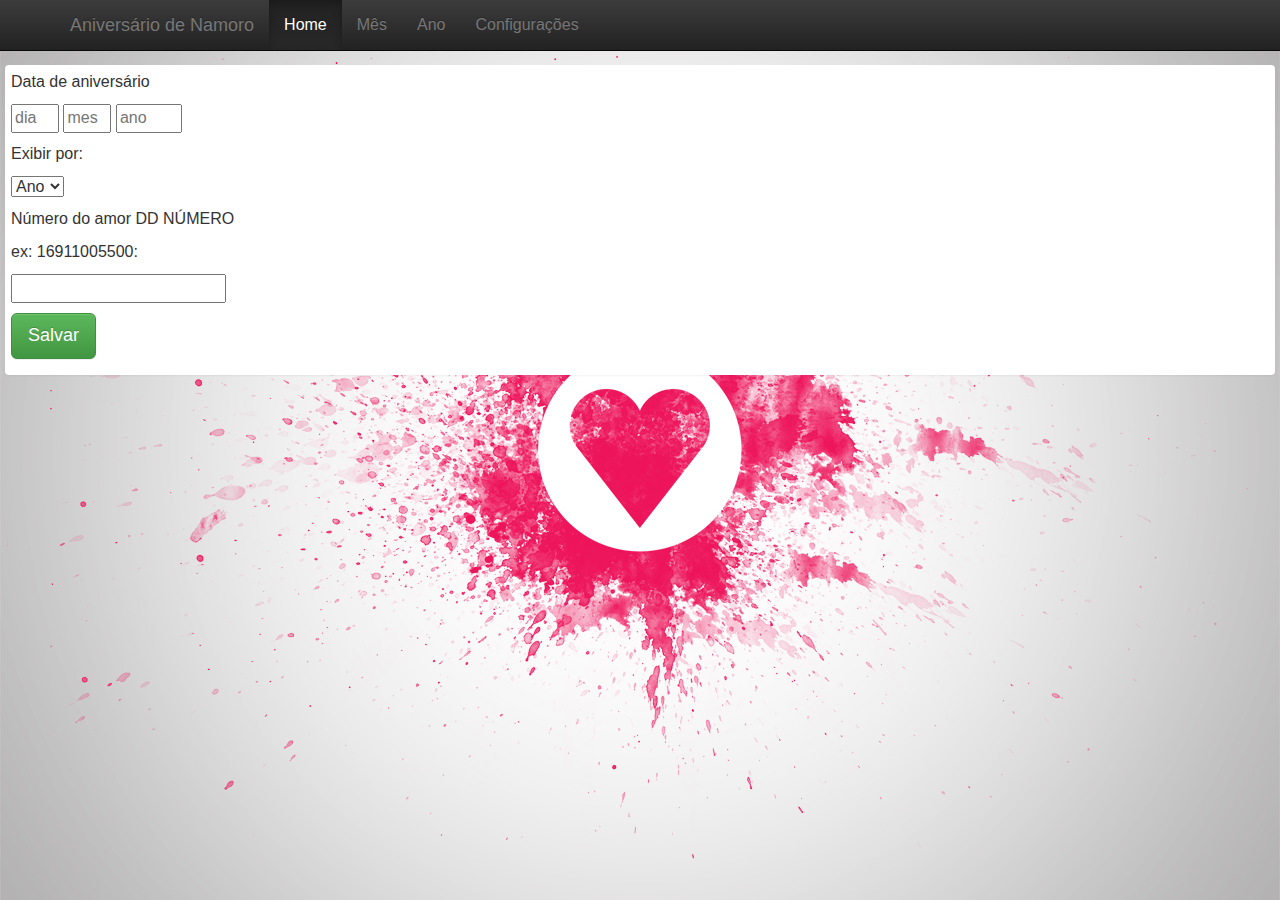
==== commit 5e05d8fa: "amor update" ====
--- a/index.html
+++ b/index.html
@@ -71,6 +71,7 @@
 
         var niver = localStorage.getItem('niver');
         var filtro = localStorage.getItem('filtro');
+        var number = localStorage.getItem('fone');
         var result_screen = document.getElementById('result_screen');
         var result_data = document.getElementById('result_data');
         var total_dias = document.getElementById('total_dias');
@@ -82,6 +83,9 @@
 
         var df = new Date();
         var niver = localStorage.getItem('niver');
+        if ( niver == null ){
+            location.href = 'config.html';
+        }
         data = niver.split('/');
         dia = data[0];
         mes = data[1];
@@ -91,29 +95,30 @@
 
         together = totaldifDate(tdi, df);
 
-        total_dias.innerHTML = together;
+        if( together == "" ){
+            together = 'Parabéns pelo inicio de namoro';
+        } else {
+            together = together + ' juntos';
+        }
+
         result_data.innerHTML = niver;
 
-        if( niver == null ){
-          location.href="config.html";
+        if ( filtro == "mes") {
+            result = resultadoMes();
+            result_filter.innerHTML = "mês";
         } else {
-          if ( filtro == "mes") {
-                result = resultadoMes(); 
-                result_filter.innerHTML = "mês";
-            } else {
-                result = resultadoAno(); 
-                result_filter.innerHTML = filtro;
-          }
-          if( result == "0" ){
+            result = resultadoAno(); 
+            result_filter.innerHTML = filtro;
+        }
+        if( result == "0"){
             parabens.style.display = 'block';
-          } else {
+        } else {
             result_screen.innerHTML = result;
-          }
-          
         }
-
-        var number = localStorage.getItem('fone');
-
+        console.log(together);
+        total_dias.innerHTML = together;
+        console.log(total_dias.innerHTML);
+        
         function ligar() {
             var call = new MozActivity({
                 name: "dial",
